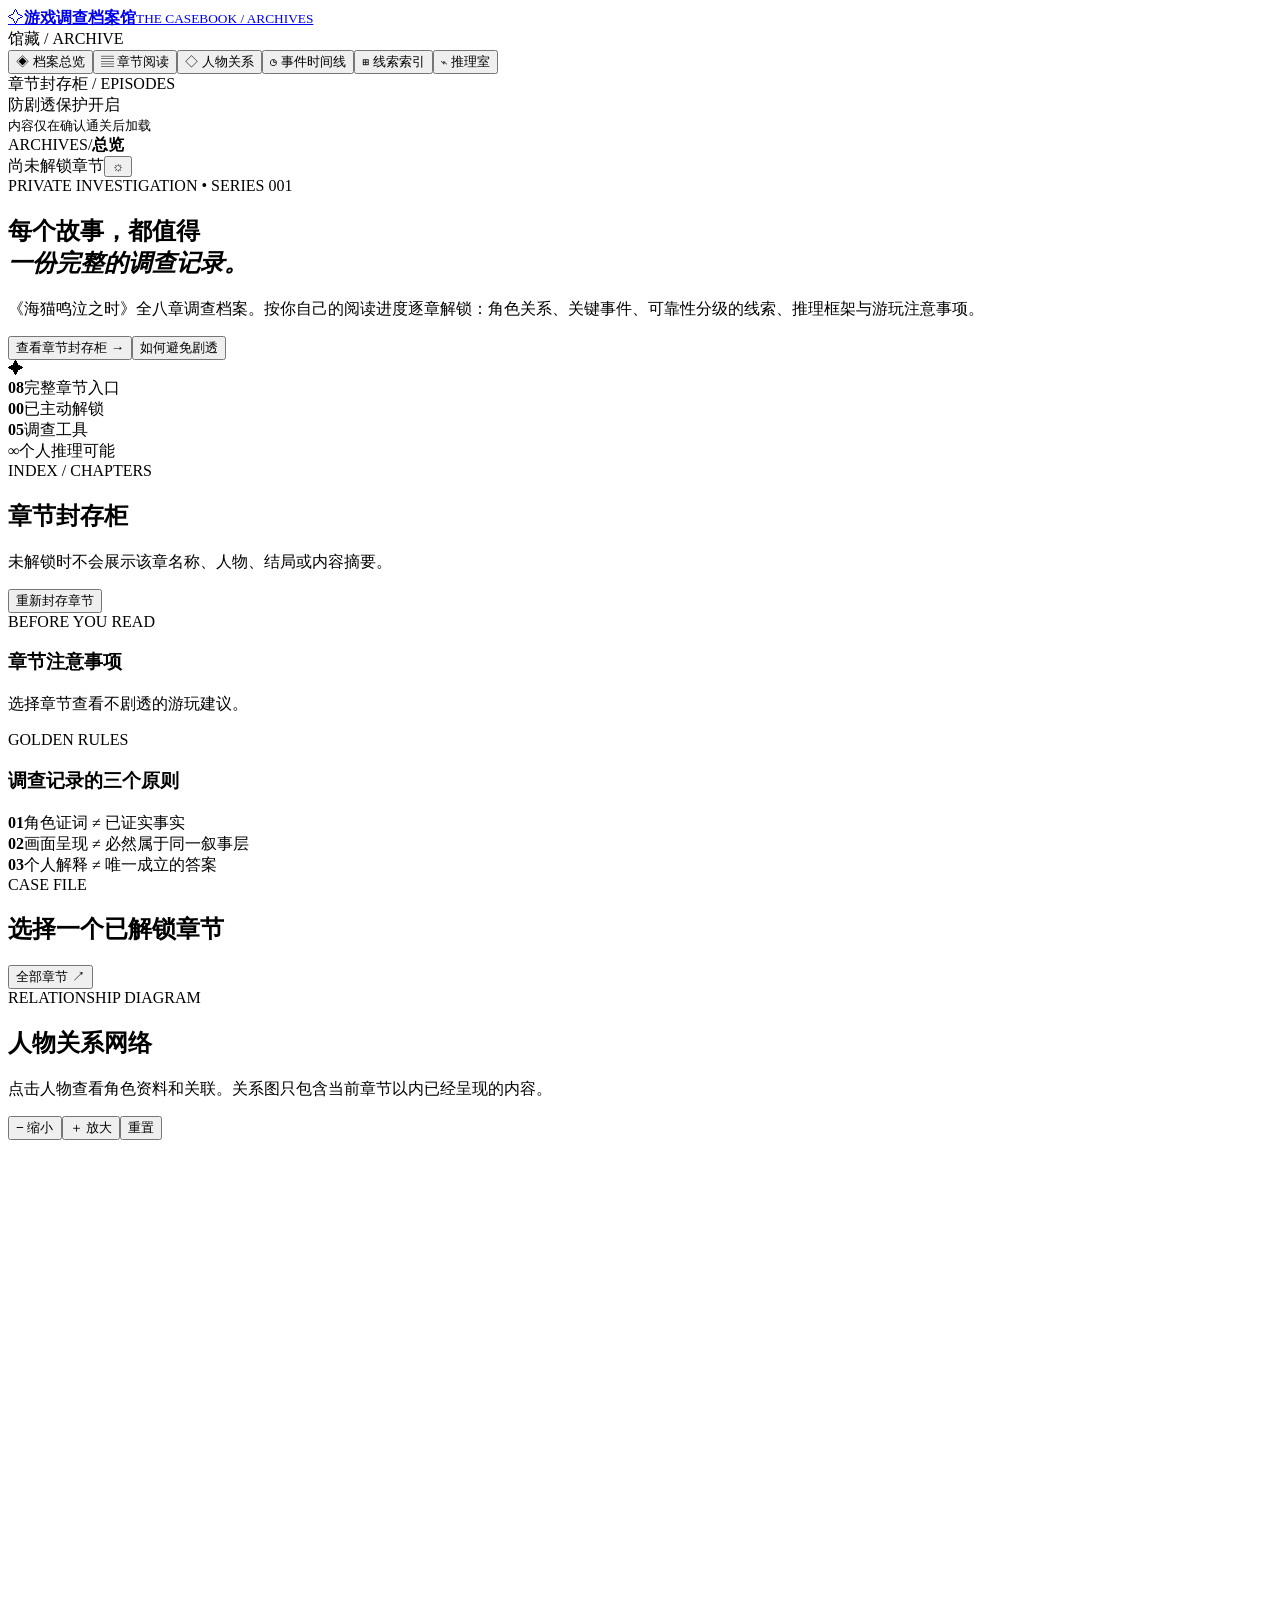
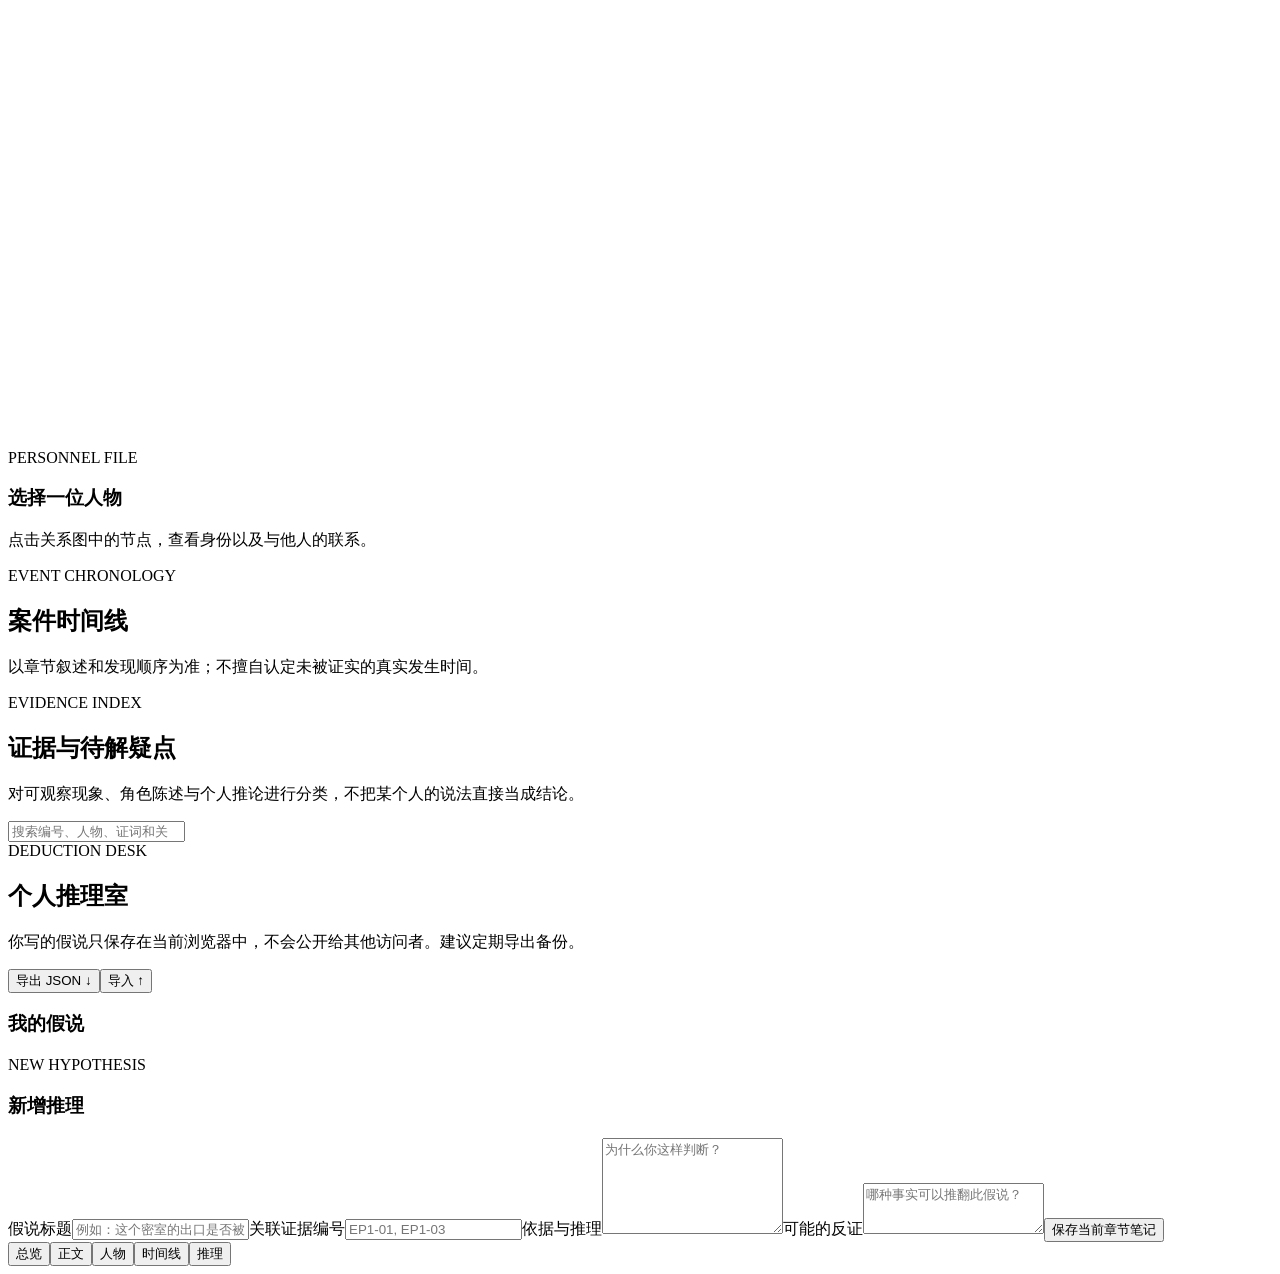
==== public/index.html @ 86fe57ba "feat: EP1-EP8 casebook, mobile UI, spoiler-locked API and Docker deployment" ====
<!doctype html>
<html lang="zh-CN"><head>
<meta charset="utf-8"><meta name="viewport" content="width=device-width, initial-scale=1">
<meta name="theme-color" content="#101821"><meta name="description" content="游戏调查档案馆：按阅读进度解锁的章节案情、人物图、事件时间线与推理笔记。">
<title>游戏调查档案馆 · 封存的推理手册</title><link rel="icon" href="/favicon.svg"><link rel="stylesheet" href="/style.css">
</head><body>
<div class="shell">
  <aside class="sidebar">
    <a class="brand" href="/" aria-label="返回首页"><span class="brand-signet">✧</span><span><b>游戏调查档案馆</b><small>THE CASEBOOK / ARCHIVES</small></span></a>
    <div class="side-caption">馆藏 / ARCHIVE</div><nav class="side-menu" aria-label="站点导航"><button class="navitem selected" data-page="dashboard">◈ <span>档案总览</span></button><button class="navitem" data-page="chapter">▤ <span>章节阅读</span></button><button class="navitem" data-page="relations">◇ <span>人物关系</span></button><button class="navitem" data-page="timeline">◷ <span>事件时间线</span></button><button class="navitem" data-page="evidence">⊞ <span>线索索引</span></button><button class="navitem" data-page="notes">⌁ <span>推理室</span></button></nav>
    <div class="side-caption margin-top">章节封存柜 / EPISODES</div><div id="episodeSide" class="chapter-nav"></div>
    <div class="side-footer"><span class="little-light"></span><span>防剧透保护开启<br><small>内容仅在确认通关后加载</small></span></div>
  </aside>
  <main class="main">
    <header class="topbar"><div class="trail"><span class="trail-brand">ARCHIVES</span><span class="arrow">/</span><strong id="currentCrumb">总览</strong></div><div class="top-actions"><span id="progressBadge" class="mini-badge">尚未解锁章节</span><button id="themeSwitch" class="top-icon" title="切换日间/夜间模式" aria-label="切换日间/夜间模式">☼</button></div></header>
    <div class="main-inner">
      <section id="page-dashboard" class="page active"><div class="hero"><span class="overline">PRIVATE INVESTIGATION • SERIES 001</span><h1>每个故事，都值得<br><em>一份完整的调查记录。</em></h1><p>《海猫鸣泣之时》全八章调查档案。按你自己的阅读进度逐章解锁：角色关系、关键事件、可靠性分级的线索、推理框架与游玩注意事项。</p><div class="hero-actions"><button class="button accent" id="dashboardPrimary">查看章节封存柜 →</button><button class="button ghost" id="howItWorks">如何避免剧透</button></div><div class="hero-mark" aria-hidden="true">✦</div></div>
        <div class="metrics"><article><b>08</b><span>完整章节入口</span></article><article><b id="metricUnlocked">00</b><span>已主动解锁</span></article><article><b>05</b><span>调查工具</span></article><article><b>∞</b><span>个人推理可能</span></article></div>
        <div class="section-top"><div><span class="overline">INDEX / CHAPTERS</span><h2>章节封存柜</h2><p>未解锁时不会展示该章名称、人物、结局或内容摘要。</p></div><button id="resetProgress" class="button tiny muted">重新封存章节</button></div>
        <div id="episodeGrid" class="episode-grid"></div>
        <div class="two-panels"><article class="panel"><span class="overline">BEFORE YOU READ</span><h3>章节注意事项</h3><div id="beforeTips"><p class="secondary">选择章节查看不剧透的游玩建议。</p></div></article><article class="panel"><span class="overline">GOLDEN RULES</span><h3>调查记录的三个原则</h3><div class="rule"><b>01</b><span>角色证词 ≠ 已证实事实</span></div><div class="rule"><b>02</b><span>画面呈现 ≠ 必然属于同一叙事层</span></div><div class="rule"><b>03</b><span>个人解释 ≠ 唯一成立的答案</span></div></article></div>
      </section>
      <section id="page-chapter" class="page"><div class="page-heading"><div><span class="overline" id="chapterEyebrow">CASE FILE</span><h1 id="chapterHeading">选择一个已解锁章节</h1><p id="chapterSubheading" class="subtitle"></p></div><button class="button tiny" data-page="dashboard">全部章节 ↗</button></div><div id="chapterBody"></div></section>
      <section id="page-relations" class="page"><div class="page-heading"><div><span class="overline">RELATIONSHIP DIAGRAM</span><h1>人物关系网络</h1><p>点击人物查看角色资料和关联。关系图只包含当前章节以内已经呈现的内容。</p></div></div><div class="graph-controls"><div id="relChips" class="chips"></div><div class="zoom-buttons"><button id="zoomOut" class="button tiny">− 缩小</button><button id="zoomIn" class="button tiny">＋ 放大</button><button id="zoomReset" class="button tiny">重置</button></div></div><div class="graph-layout"><div class="graph-area" id="graphArea"><svg id="graphSvg" role="img" aria-label="交互人物关系网络" viewBox="0 0 1020 730"></svg></div><aside id="personInspector" class="panel inspector"><span class="overline">PERSONNEL FILE</span><h3>选择一位人物</h3><p class="secondary">点击关系图中的节点，查看身份以及与他人的联系。</p></aside></div></section>
      <section id="page-timeline" class="page"><div class="page-heading"><div><span class="overline">EVENT CHRONOLOGY</span><h1>案件时间线</h1><p>以章节叙述和发现顺序为准；不擅自认定未被证实的真实发生时间。</p></div></div><div id="timeChips" class="chips"></div><div id="timelineBody" class="chronology"></div></section>
      <section id="page-evidence" class="page"><div class="page-heading"><div><span class="overline">EVIDENCE INDEX</span><h1>证据与待解疑点</h1><p>对可观察现象、角色陈述与个人推论进行分类，不把某个人的说法直接当成结论。</p></div></div><div class="search-row"><input id="evidenceSearch" type="search" placeholder="搜索编号、人物、证词和关键词…" aria-label="搜索线索"><div id="evidenceChips" class="chips"></div></div><div id="evidenceBody" class="evidence-grid"></div></section>
      <section id="page-notes" class="page"><div class="page-heading"><div><span class="overline">DEDUCTION DESK</span><h1>个人推理室</h1><p>你写的假说只保存在当前浏览器中，不会公开给其他访问者。建议定期导出备份。</p></div><div><button id="exportNotes" class="button tiny">导出 JSON ↓</button><button id="importNotes" class="button tiny">导入 ↑</button><input id="notesFile" type="file" accept="application/json,.json" hidden></div></div><div class="notes-layout"><div><h3>我的假说</h3><div id="notesList"></div></div><form id="notesForm" class="panel"><span class="overline">NEW HYPOTHESIS</span><h3>新增推理</h3><label>假说标题<input required name="title" maxlength="100" placeholder="例如：这个密室的出口是否被忽略？"></label><label>关联证据编号<input name="links" maxlength="200" placeholder="EP1-01, EP1-03"></label><label>依据与推理<textarea required name="reason" maxlength="5000" rows="6" placeholder="为什么你这样判断？"></textarea></label><label>可能的反证<textarea name="counter" maxlength="3000" rows="3" placeholder="哪种事实可以推翻此假说？"></textarea></label><button class="button accent" type="submit">保存当前章节笔记</button></form></div></section>
    </div>
  </main>
</div>
<nav class="mobile-nav" aria-label="手机导航"><button data-page="dashboard">总览</button><button data-page="chapter">正文</button><button data-page="relations">人物</button><button data-page="timeline">时间线</button><button data-page="notes">推理</button></nav>
<div class="modal-shade" id="modalShade" hidden><section role="dialog" aria-modal="true" aria-labelledby="modalTitle" class="modal"><span class="overline">SPOILER PROTECTION</span><h2 id="modalTitle">确认解锁章节</h2><p id="modalText"></p><div class="notice" id="modalTips"></div><label class="check-line"><input type="checkbox" id="unlockCheckbox"><span>我确认已经看完本章的正篇、茶会和「????」，理解本章内容可能包含完整剧情与结局。</span></label><label class="type-line">请手动输入 <b id="unlockWord">EP1</b> 以确认：<input id="unlockInput" autocomplete="off" spellcheck="false" placeholder="EP1" maxlength="3"></label><div class="modal-actions"><button id="modalCancel" class="button ghost">取消，保持封存</button><button id="modalConfirm" class="button accent" disabled>确认已通关并解锁</button></div></section></div>
<div id="toast" class="toast" role="status" aria-live="polite"></div>
<script src="/app.js" defer></script>
</body></html>
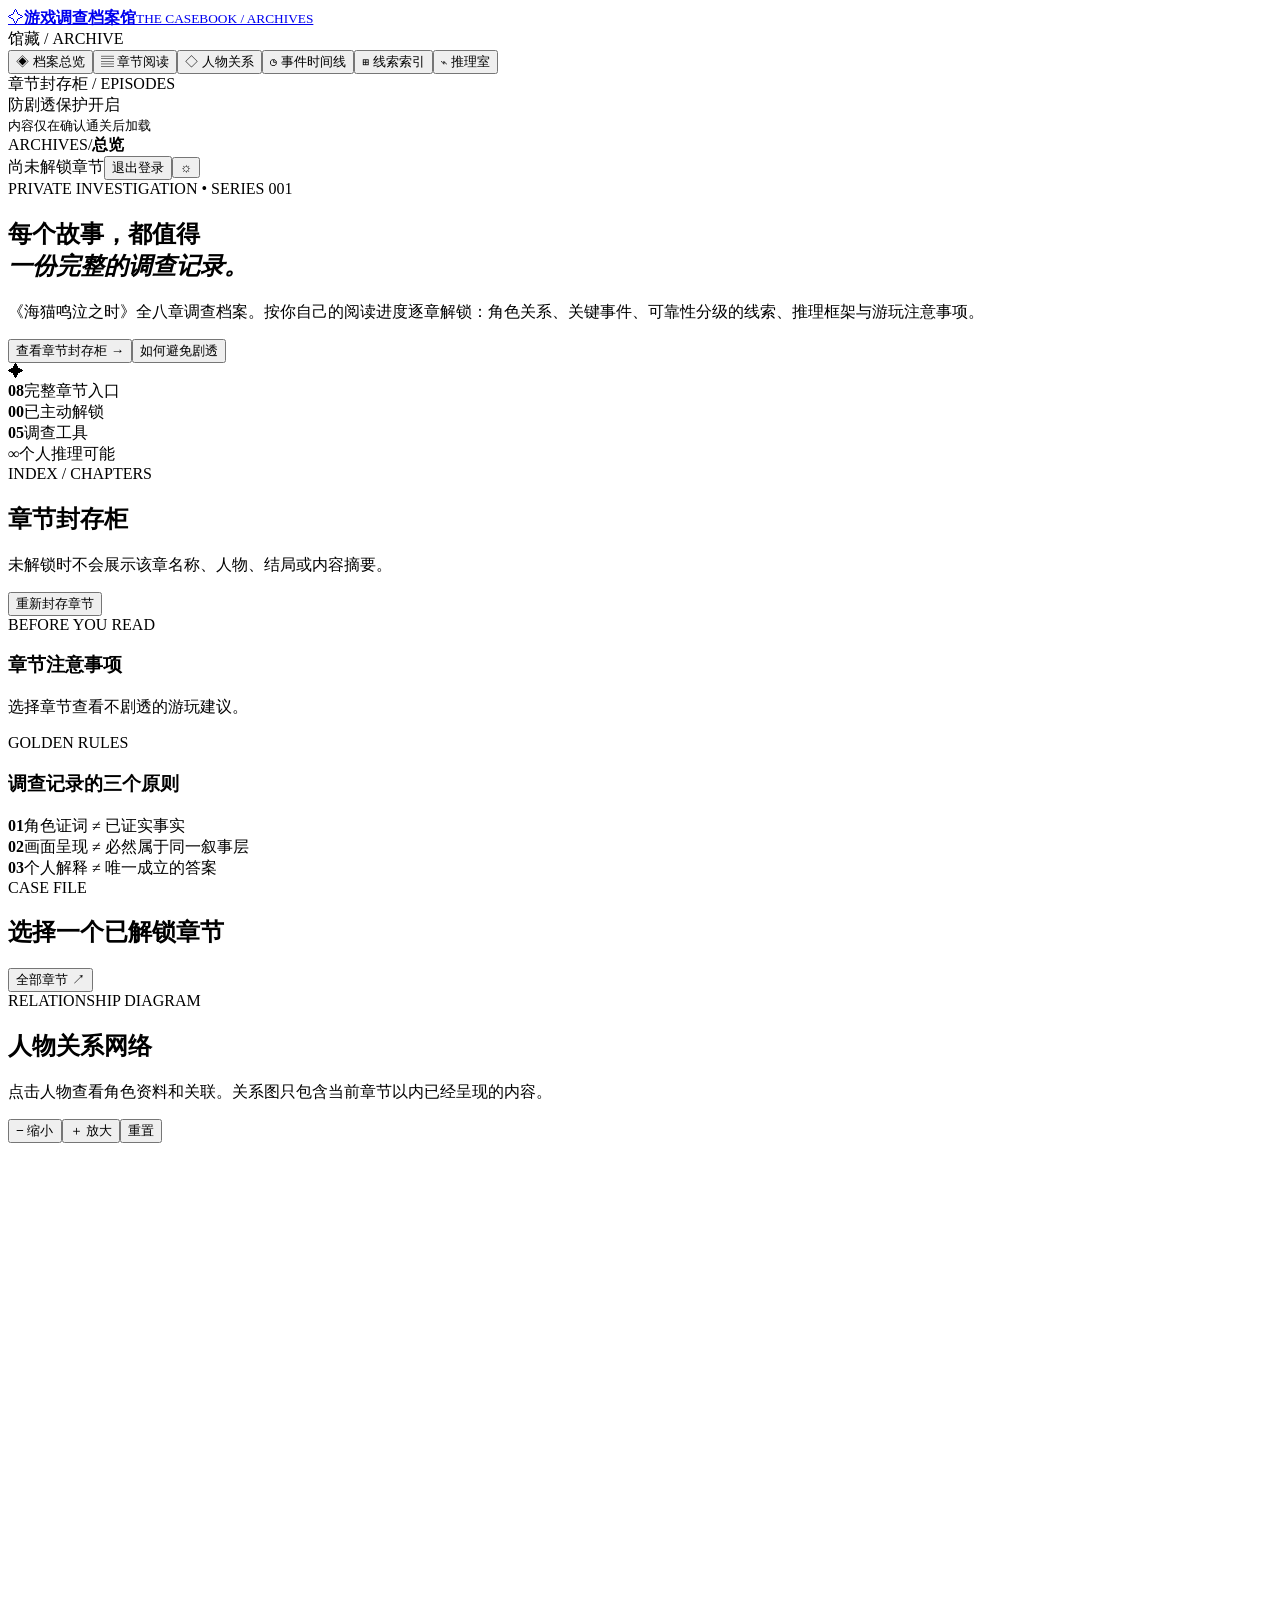
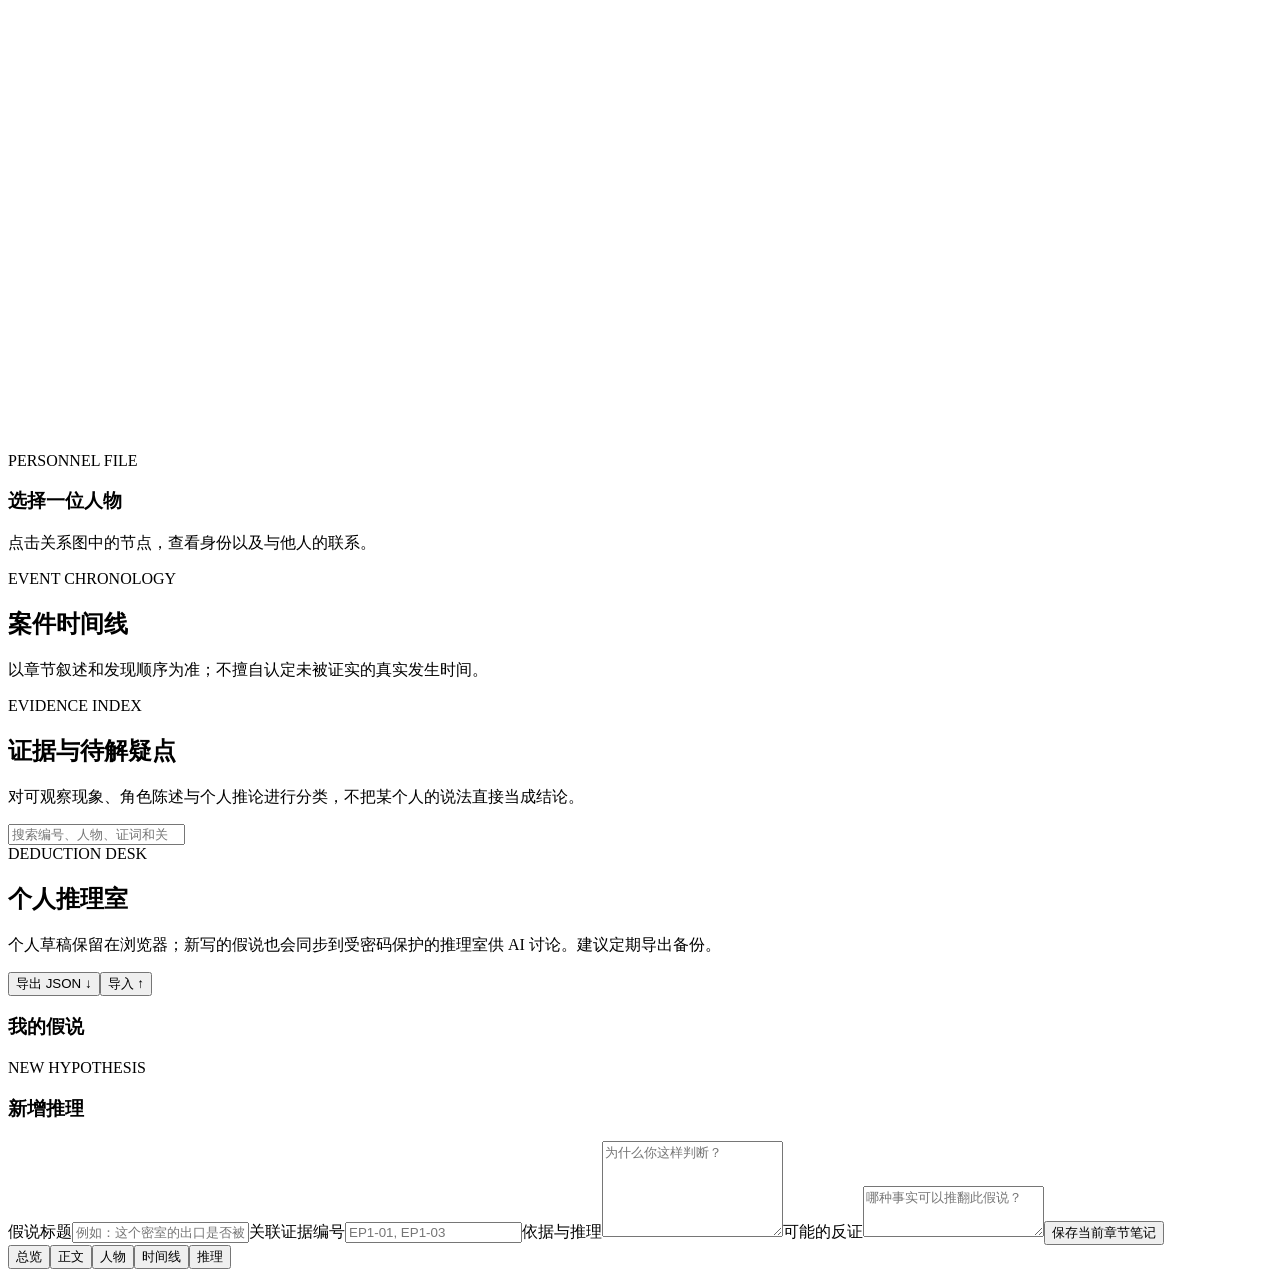
==== commit e11e0e8a: "feat: protected discussions, autonomous AI queue, chapter editing API and complete uninstall" ====
--- a/public/index.html
+++ b/public/index.html
@@ -12,7 +12,7 @@
     <div class="side-footer"><span class="little-light"></span><span>防剧透保护开启<br><small>内容仅在确认通关后加载</small></span></div>
   </aside>
   <main class="main">
-    <header class="topbar"><div class="trail"><span class="trail-brand">ARCHIVES</span><span class="arrow">/</span><strong id="currentCrumb">总览</strong></div><div class="top-actions"><span id="progressBadge" class="mini-badge">尚未解锁章节</span><button id="themeSwitch" class="top-icon" title="切换日间/夜间模式" aria-label="切换日间/夜间模式">☼</button></div></header>
+    <header class="topbar"><div class="trail"><span class="trail-brand">ARCHIVES</span><span class="arrow">/</span><strong id="currentCrumb">总览</strong></div><div class="top-actions"><span id="progressBadge" class="mini-badge">尚未解锁章节</span><button id="logoutButton" class="button tiny muted" title="安全退出当前登录">退出登录</button><button id="themeSwitch" class="top-icon" title="切换日间/夜间模式" aria-label="切换日间/夜间模式">☼</button></div></header>
     <div class="main-inner">
       <section id="page-dashboard" class="page active"><div class="hero"><span class="overline">PRIVATE INVESTIGATION • SERIES 001</span><h1>每个故事，都值得<br><em>一份完整的调查记录。</em></h1><p>《海猫鸣泣之时》全八章调查档案。按你自己的阅读进度逐章解锁：角色关系、关键事件、可靠性分级的线索、推理框架与游玩注意事项。</p><div class="hero-actions"><button class="button accent" id="dashboardPrimary">查看章节封存柜 →</button><button class="button ghost" id="howItWorks">如何避免剧透</button></div><div class="hero-mark" aria-hidden="true">✦</div></div>
         <div class="metrics"><article><b>08</b><span>完整章节入口</span></article><article><b id="metricUnlocked">00</b><span>已主动解锁</span></article><article><b>05</b><span>调查工具</span></article><article><b>∞</b><span>个人推理可能</span></article></div>
@@ -24,7 +24,7 @@
       <section id="page-relations" class="page"><div class="page-heading"><div><span class="overline">RELATIONSHIP DIAGRAM</span><h1>人物关系网络</h1><p>点击人物查看角色资料和关联。关系图只包含当前章节以内已经呈现的内容。</p></div></div><div class="graph-controls"><div id="relChips" class="chips"></div><div class="zoom-buttons"><button id="zoomOut" class="button tiny">− 缩小</button><button id="zoomIn" class="button tiny">＋ 放大</button><button id="zoomReset" class="button tiny">重置</button></div></div><div class="graph-layout"><div class="graph-area" id="graphArea"><svg id="graphSvg" role="img" aria-label="交互人物关系网络" viewBox="0 0 1020 730"></svg></div><aside id="personInspector" class="panel inspector"><span class="overline">PERSONNEL FILE</span><h3>选择一位人物</h3><p class="secondary">点击关系图中的节点，查看身份以及与他人的联系。</p></aside></div></section>
       <section id="page-timeline" class="page"><div class="page-heading"><div><span class="overline">EVENT CHRONOLOGY</span><h1>案件时间线</h1><p>以章节叙述和发现顺序为准；不擅自认定未被证实的真实发生时间。</p></div></div><div id="timeChips" class="chips"></div><div id="timelineBody" class="chronology"></div></section>
       <section id="page-evidence" class="page"><div class="page-heading"><div><span class="overline">EVIDENCE INDEX</span><h1>证据与待解疑点</h1><p>对可观察现象、角色陈述与个人推论进行分类，不把某个人的说法直接当成结论。</p></div></div><div class="search-row"><input id="evidenceSearch" type="search" placeholder="搜索编号、人物、证词和关键词…" aria-label="搜索线索"><div id="evidenceChips" class="chips"></div></div><div id="evidenceBody" class="evidence-grid"></div></section>
-      <section id="page-notes" class="page"><div class="page-heading"><div><span class="overline">DEDUCTION DESK</span><h1>个人推理室</h1><p>你写的假说只保存在当前浏览器中，不会公开给其他访问者。建议定期导出备份。</p></div><div><button id="exportNotes" class="button tiny">导出 JSON ↓</button><button id="importNotes" class="button tiny">导入 ↑</button><input id="notesFile" type="file" accept="application/json,.json" hidden></div></div><div class="notes-layout"><div><h3>我的假说</h3><div id="notesList"></div></div><form id="notesForm" class="panel"><span class="overline">NEW HYPOTHESIS</span><h3>新增推理</h3><label>假说标题<input required name="title" maxlength="100" placeholder="例如：这个密室的出口是否被忽略？"></label><label>关联证据编号<input name="links" maxlength="200" placeholder="EP1-01, EP1-03"></label><label>依据与推理<textarea required name="reason" maxlength="5000" rows="6" placeholder="为什么你这样判断？"></textarea></label><label>可能的反证<textarea name="counter" maxlength="3000" rows="3" placeholder="哪种事实可以推翻此假说？"></textarea></label><button class="button accent" type="submit">保存当前章节笔记</button></form></div></section>
+      <section id="page-notes" class="page"><div class="page-heading"><div><span class="overline">DEDUCTION DESK</span><h1>个人推理室</h1><p>个人草稿保留在浏览器；新写的假说也会同步到受密码保护的推理室供 AI 讨论。建议定期导出备份。</p></div><div><button id="exportNotes" class="button tiny">导出 JSON ↓</button><button id="importNotes" class="button tiny">导入 ↑</button><input id="notesFile" type="file" accept="application/json,.json" hidden></div></div><div class="notes-layout"><div><h3>我的假说</h3><div id="notesList"></div></div><form id="notesForm" class="panel"><span class="overline">NEW HYPOTHESIS</span><h3>新增推理</h3><label>假说标题<input required name="title" maxlength="100" placeholder="例如：这个密室的出口是否被忽略？"></label><label>关联证据编号<input name="links" maxlength="200" placeholder="EP1-01, EP1-03"></label><label>依据与推理<textarea required name="reason" maxlength="5000" rows="6" placeholder="为什么你这样判断？"></textarea></label><label>可能的反证<textarea name="counter" maxlength="3000" rows="3" placeholder="哪种事实可以推翻此假说？"></textarea></label><button class="button accent" type="submit">保存当前章节笔记</button></form></div><div id="notesDiscussion"></div></section>
     </div>
   </main>
 </div>
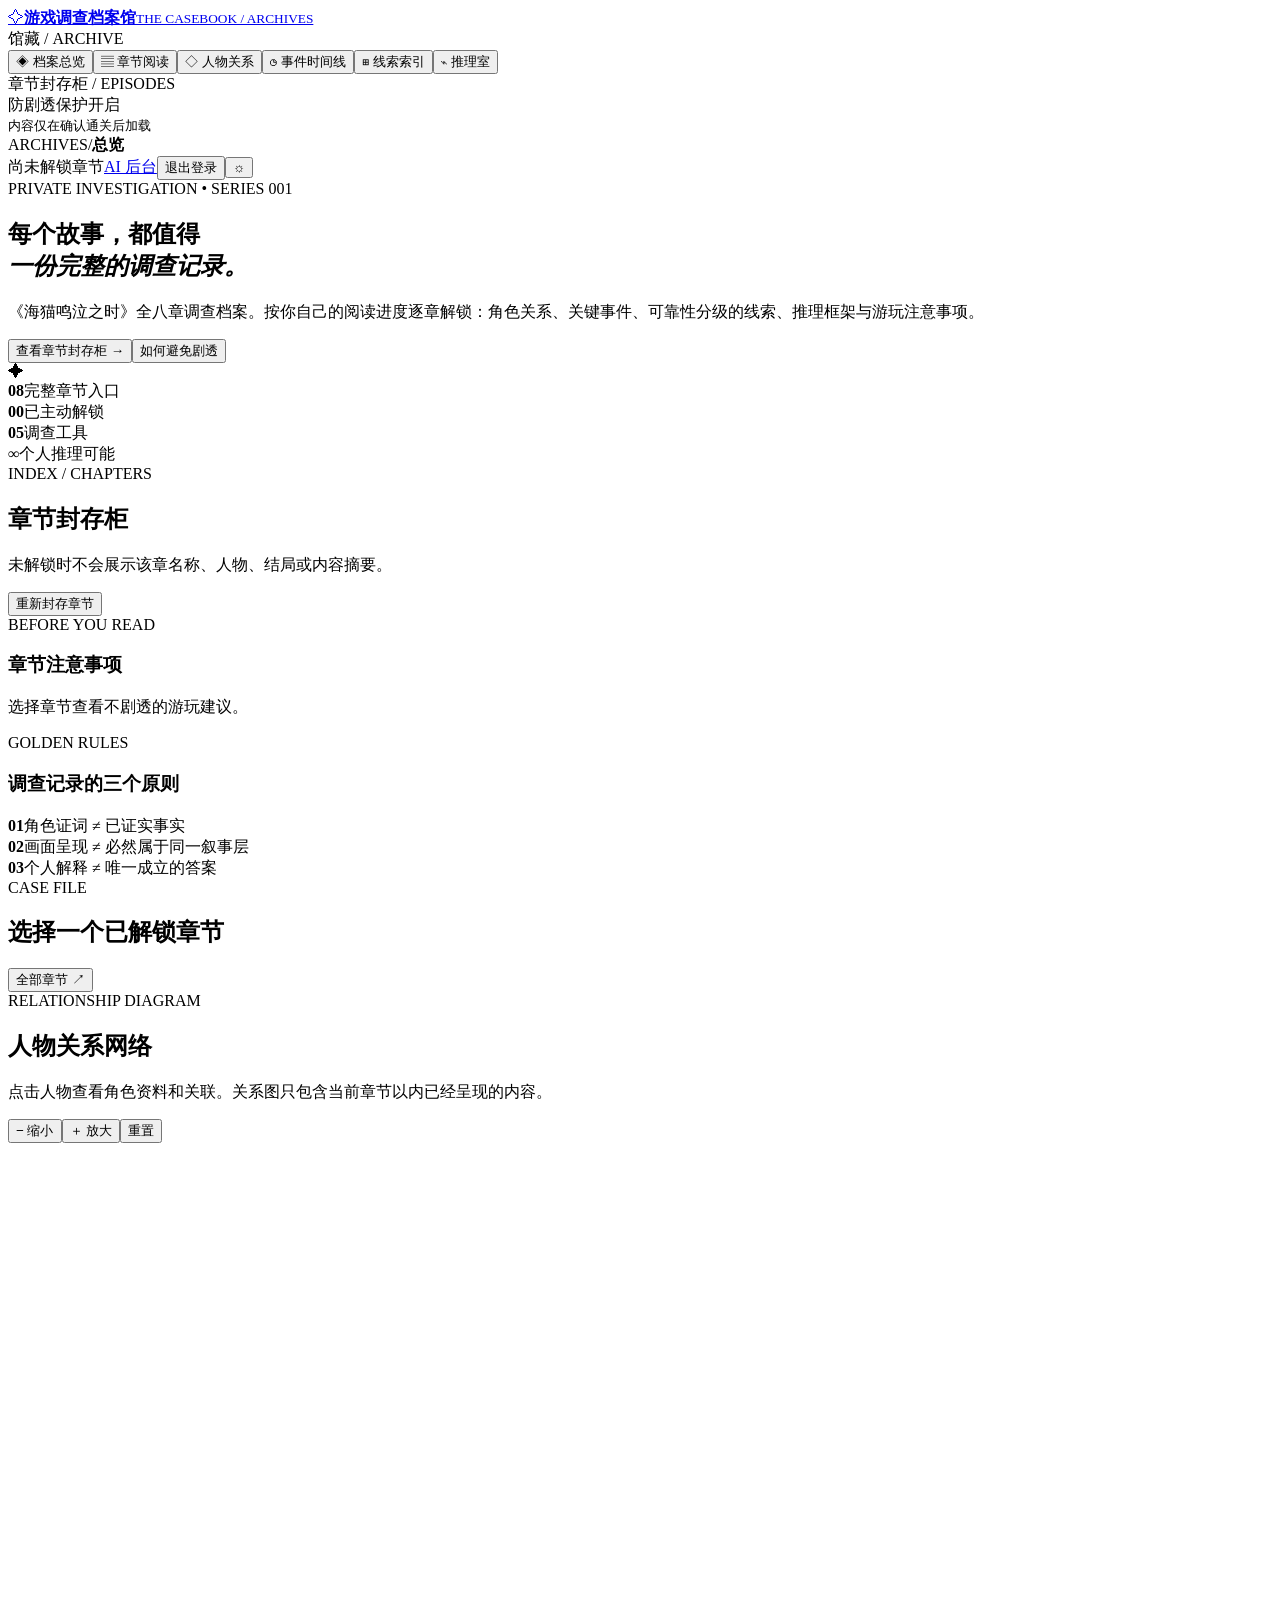
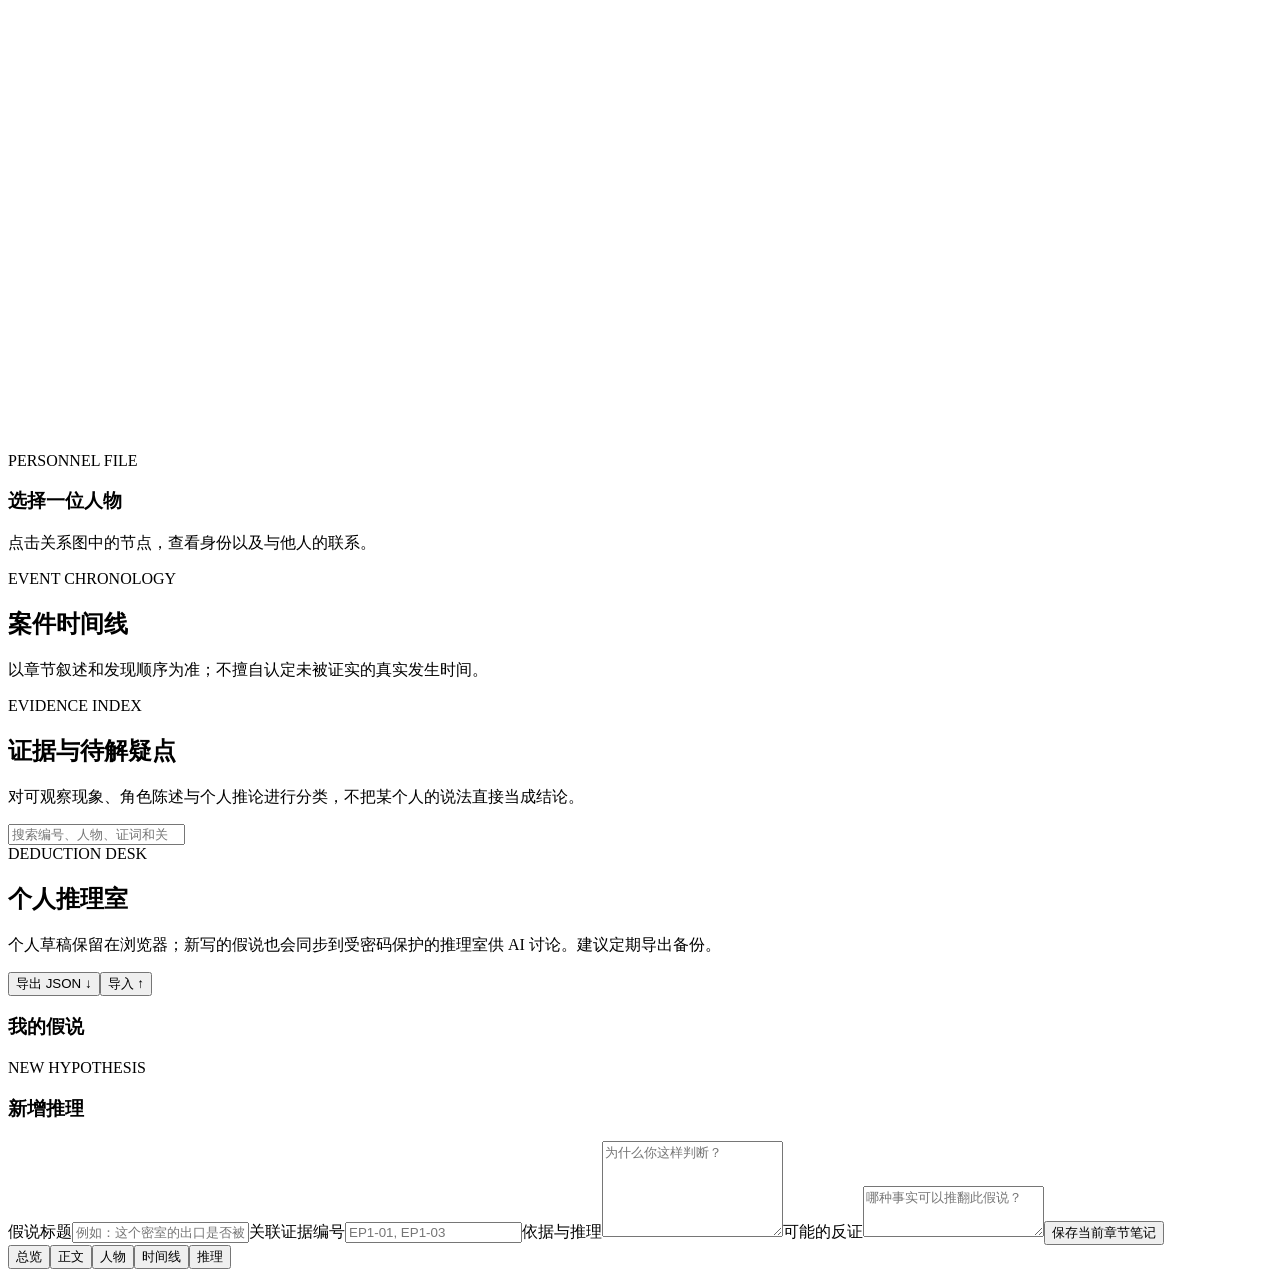
==== commit 2508c569: "feat: link AI admin console from casebook header" ====
--- a/public/index.html
+++ b/public/index.html
@@ -12,7 +12,7 @@
     <div class="side-footer"><span class="little-light"></span><span>防剧透保护开启<br><small>内容仅在确认通关后加载</small></span></div>
   </aside>
   <main class="main">
-    <header class="topbar"><div class="trail"><span class="trail-brand">ARCHIVES</span><span class="arrow">/</span><strong id="currentCrumb">总览</strong></div><div class="top-actions"><span id="progressBadge" class="mini-badge">尚未解锁章节</span><button id="logoutButton" class="button tiny muted" title="安全退出当前登录">退出登录</button><button id="themeSwitch" class="top-icon" title="切换日间/夜间模式" aria-label="切换日间/夜间模式">☼</button></div></header>
+    <header class="topbar"><div class="trail"><span class="trail-brand">ARCHIVES</span><span class="arrow">/</span><strong id="currentCrumb">总览</strong></div><div class="top-actions"><span id="progressBadge" class="mini-badge">尚未解锁章节</span><a class="button tiny muted" href="/ai-admin.html" title="查看模型连接、任务与日志">AI 后台</a><button id="logoutButton" class="button tiny muted" title="安全退出当前登录">退出登录</button><button id="themeSwitch" class="top-icon" title="切换日间/夜间模式" aria-label="切换日间/夜间模式">☼</button></div></header>
     <div class="main-inner">
       <section id="page-dashboard" class="page active"><div class="hero"><span class="overline">PRIVATE INVESTIGATION • SERIES 001</span><h1>每个故事，都值得<br><em>一份完整的调查记录。</em></h1><p>《海猫鸣泣之时》全八章调查档案。按你自己的阅读进度逐章解锁：角色关系、关键事件、可靠性分级的线索、推理框架与游玩注意事项。</p><div class="hero-actions"><button class="button accent" id="dashboardPrimary">查看章节封存柜 →</button><button class="button ghost" id="howItWorks">如何避免剧透</button></div><div class="hero-mark" aria-hidden="true">✦</div></div>
         <div class="metrics"><article><b>08</b><span>完整章节入口</span></article><article><b id="metricUnlocked">00</b><span>已主动解锁</span></article><article><b>05</b><span>调查工具</span></article><article><b>∞</b><span>个人推理可能</span></article></div>
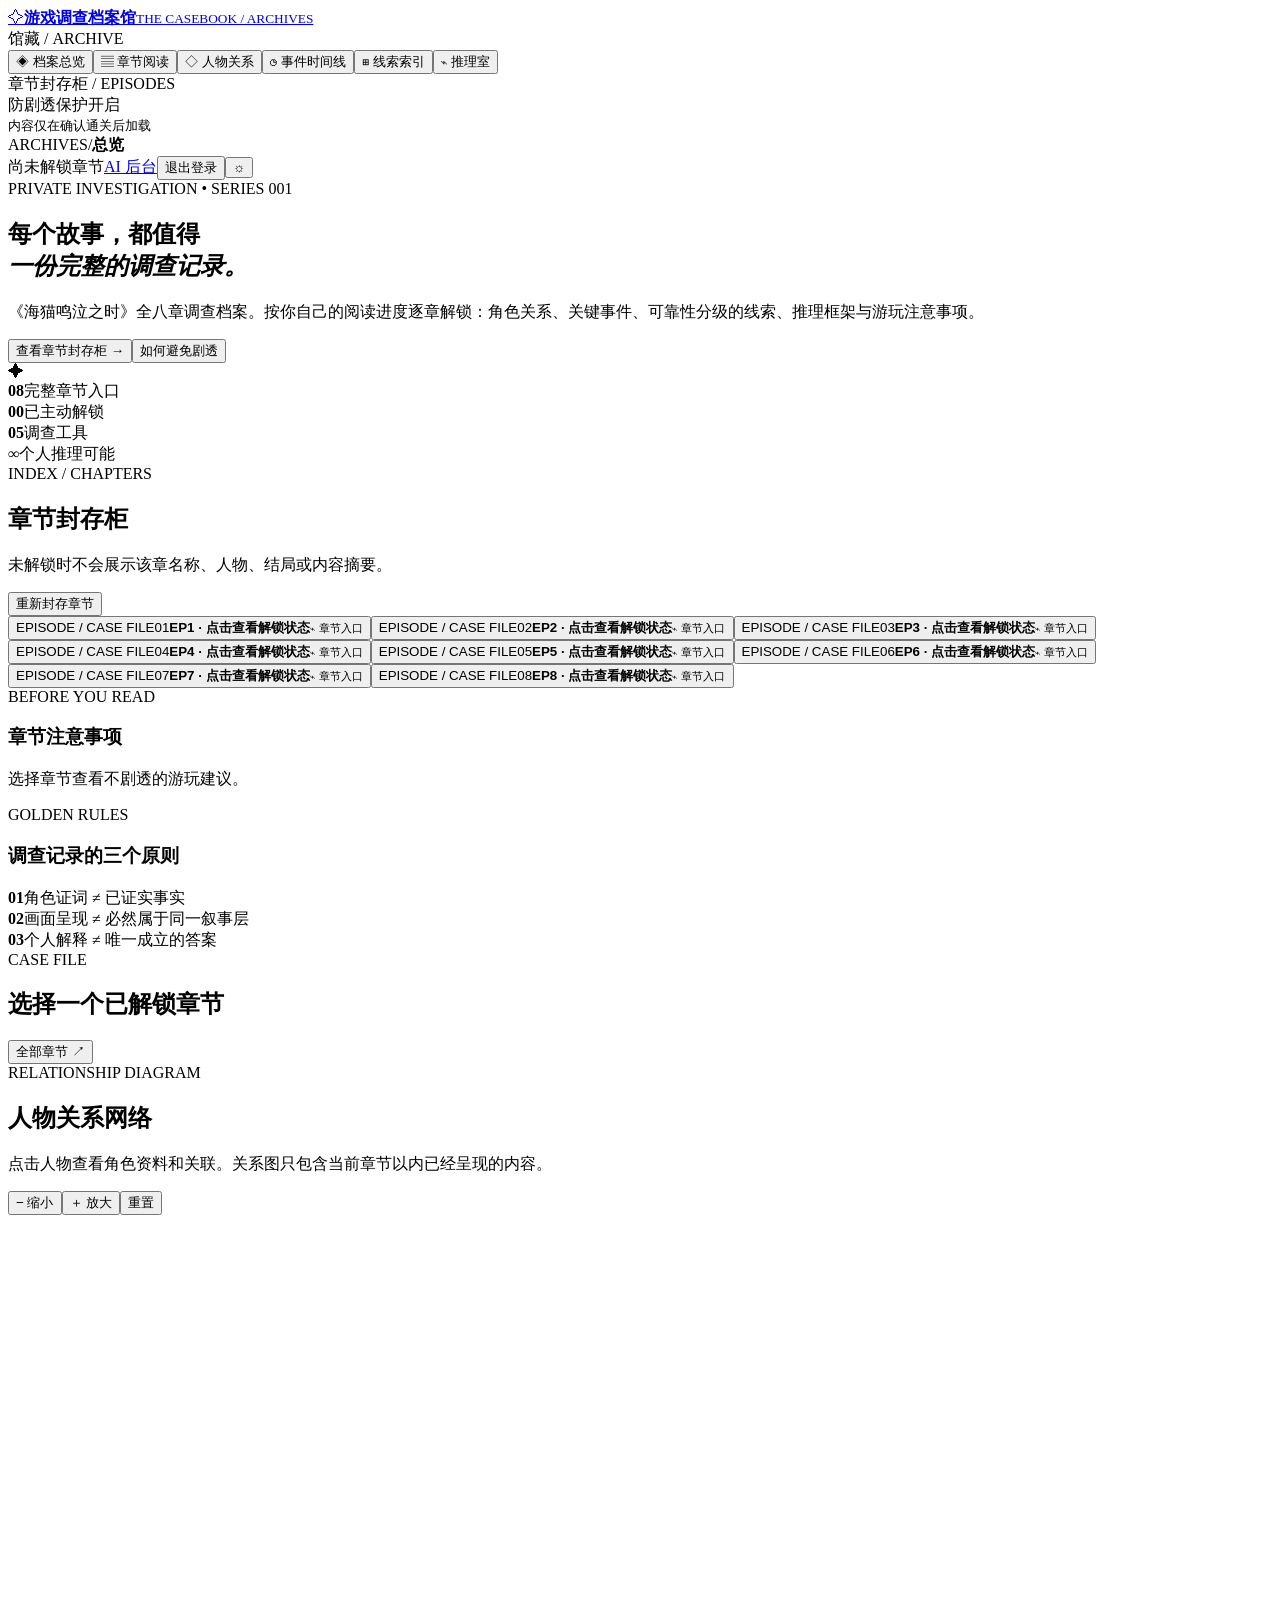
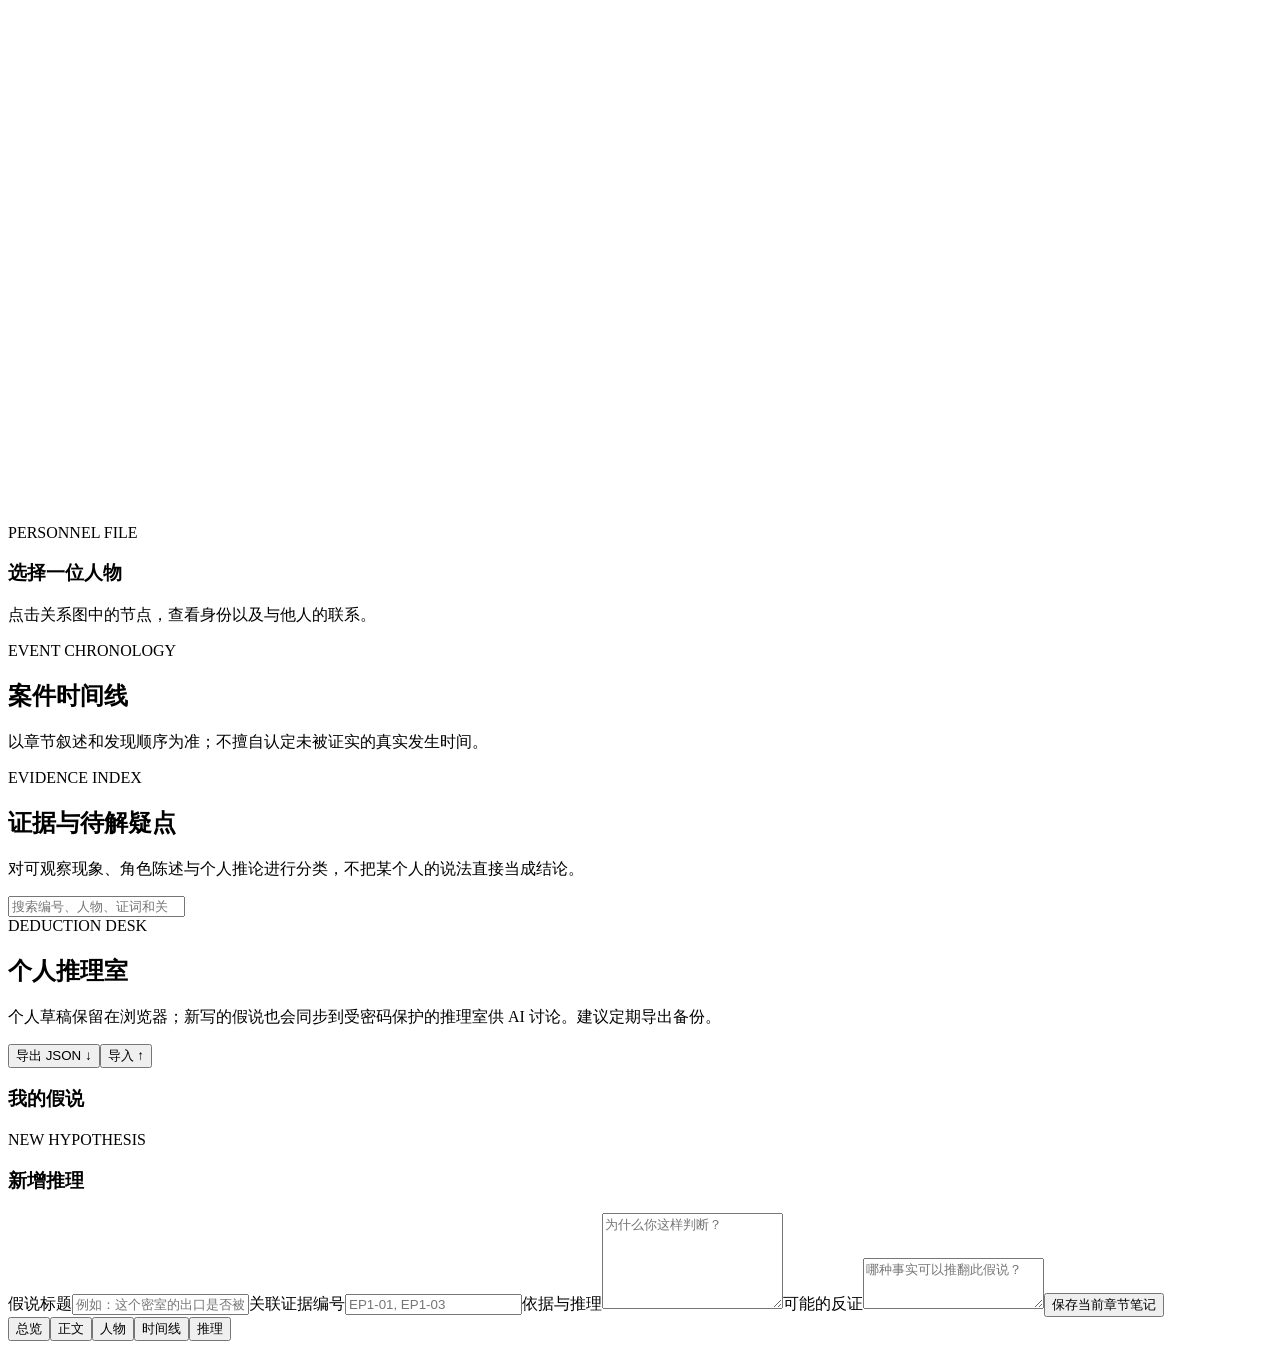
==== commit c6731d4d: "fix: pre-render eight chapter cards and cache-bust navigation JavaScript" ====
--- a/public/index.html
+++ b/public/index.html
@@ -17,7 +17,7 @@
       <section id="page-dashboard" class="page active"><div class="hero"><span class="overline">PRIVATE INVESTIGATION • SERIES 001</span><h1>每个故事，都值得<br><em>一份完整的调查记录。</em></h1><p>《海猫鸣泣之时》全八章调查档案。按你自己的阅读进度逐章解锁：角色关系、关键事件、可靠性分级的线索、推理框架与游玩注意事项。</p><div class="hero-actions"><button class="button accent" id="dashboardPrimary">查看章节封存柜 →</button><button class="button ghost" id="howItWorks">如何避免剧透</button></div><div class="hero-mark" aria-hidden="true">✦</div></div>
         <div class="metrics"><article><b>08</b><span>完整章节入口</span></article><article><b id="metricUnlocked">00</b><span>已主动解锁</span></article><article><b>05</b><span>调查工具</span></article><article><b>∞</b><span>个人推理可能</span></article></div>
         <div class="section-top"><div><span class="overline">INDEX / CHAPTERS</span><h2>章节封存柜</h2><p>未解锁时不会展示该章名称、人物、结局或内容摘要。</p></div><button id="resetProgress" class="button tiny muted">重新封存章节</button></div>
-        <div id="episodeGrid" class="episode-grid"></div>
+        <div id="episodeGrid" class="episode-grid"><button class="episode-card locked" data-episode="1" type="button"><span class="overline">EPISODE / CASE FILE</span><span class="card-no">01</span><strong>EP1 · 点击查看解锁状态</strong><small>⌁ 章节入口</small></button><button class="episode-card locked" data-episode="2" type="button"><span class="overline">EPISODE / CASE FILE</span><span class="card-no">02</span><strong>EP2 · 点击查看解锁状态</strong><small>⌁ 章节入口</small></button><button class="episode-card locked" data-episode="3" type="button"><span class="overline">EPISODE / CASE FILE</span><span class="card-no">03</span><strong>EP3 · 点击查看解锁状态</strong><small>⌁ 章节入口</small></button><button class="episode-card locked" data-episode="4" type="button"><span class="overline">EPISODE / CASE FILE</span><span class="card-no">04</span><strong>EP4 · 点击查看解锁状态</strong><small>⌁ 章节入口</small></button><button class="episode-card locked" data-episode="5" type="button"><span class="overline">EPISODE / CASE FILE</span><span class="card-no">05</span><strong>EP5 · 点击查看解锁状态</strong><small>⌁ 章节入口</small></button><button class="episode-card locked" data-episode="6" type="button"><span class="overline">EPISODE / CASE FILE</span><span class="card-no">06</span><strong>EP6 · 点击查看解锁状态</strong><small>⌁ 章节入口</small></button><button class="episode-card locked" data-episode="7" type="button"><span class="overline">EPISODE / CASE FILE</span><span class="card-no">07</span><strong>EP7 · 点击查看解锁状态</strong><small>⌁ 章节入口</small></button><button class="episode-card locked" data-episode="8" type="button"><span class="overline">EPISODE / CASE FILE</span><span class="card-no">08</span><strong>EP8 · 点击查看解锁状态</strong><small>⌁ 章节入口</small></button></div><p id="chapterLoadError" class="secondary" role="status" hidden>章节交互未能初始化。请刷新页面，或检查 /healthz 的 build 版本。</p>
         <div class="two-panels"><article class="panel"><span class="overline">BEFORE YOU READ</span><h3>章节注意事项</h3><div id="beforeTips"><p class="secondary">选择章节查看不剧透的游玩建议。</p></div></article><article class="panel"><span class="overline">GOLDEN RULES</span><h3>调查记录的三个原则</h3><div class="rule"><b>01</b><span>角色证词 ≠ 已证实事实</span></div><div class="rule"><b>02</b><span>画面呈现 ≠ 必然属于同一叙事层</span></div><div class="rule"><b>03</b><span>个人解释 ≠ 唯一成立的答案</span></div></article></div>
       </section>
       <section id="page-chapter" class="page"><div class="page-heading"><div><span class="overline" id="chapterEyebrow">CASE FILE</span><h1 id="chapterHeading">选择一个已解锁章节</h1><p id="chapterSubheading" class="subtitle"></p></div><button class="button tiny" data-page="dashboard">全部章节 ↗</button></div><div id="chapterBody"></div></section>
@@ -31,5 +31,5 @@
 <nav class="mobile-nav" aria-label="手机导航"><button data-page="dashboard">总览</button><button data-page="chapter">正文</button><button data-page="relations">人物</button><button data-page="timeline">时间线</button><button data-page="notes">推理</button></nav>
 <div class="modal-shade" id="modalShade" hidden><section role="dialog" aria-modal="true" aria-labelledby="modalTitle" class="modal"><span class="overline">SPOILER PROTECTION</span><h2 id="modalTitle">确认解锁章节</h2><p id="modalText"></p><div class="notice" id="modalTips"></div><label class="check-line"><input type="checkbox" id="unlockCheckbox"><span>我确认已经看完本章的正篇、茶会和「????」，理解本章内容可能包含完整剧情与结局。</span></label><label class="type-line">请手动输入 <b id="unlockWord">EP1</b> 以确认：<input id="unlockInput" autocomplete="off" spellcheck="false" placeholder="EP1" maxlength="3"></label><div class="modal-actions"><button id="modalCancel" class="button ghost">取消，保持封存</button><button id="modalConfirm" class="button accent" disabled>确认已通关并解锁</button></div></section></div>
 <div id="toast" class="toast" role="status" aria-live="polite"></div>
-<script src="/app.js" defer></script>
+<script src="/app.js?v=20261019b" defer></script>
 </body></html>
